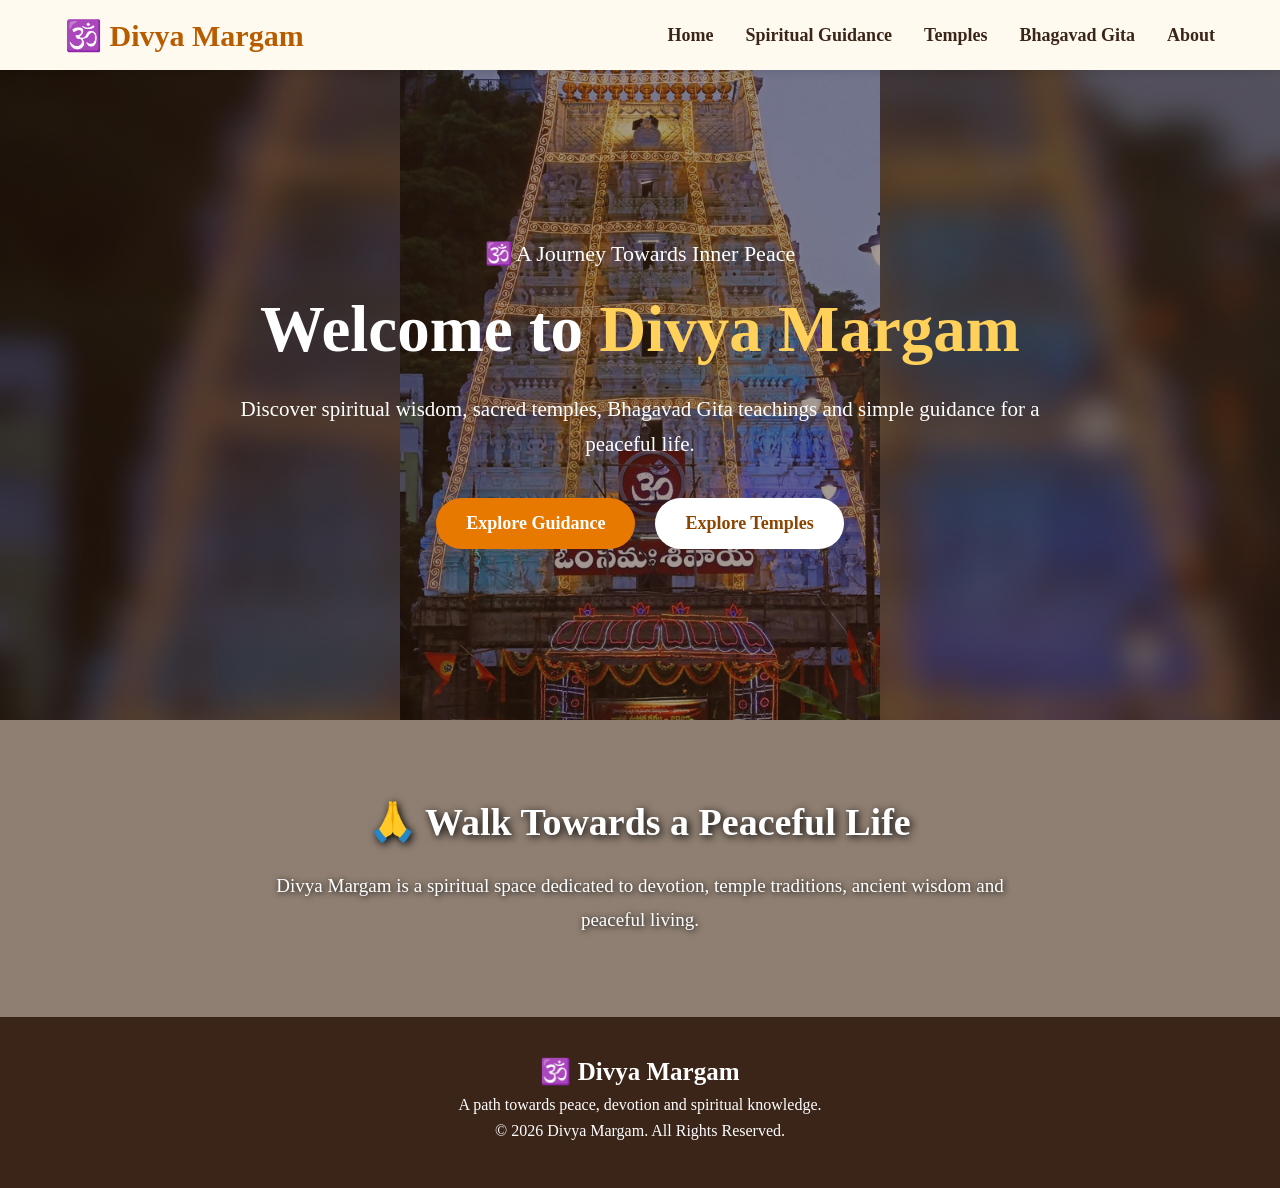
==== index.html @ 83aee97a "Add files via upload" ====
<!DOCTYPE html>
<html lang="en">
<head>
    <meta charset="UTF-8">
    <meta name="viewport" content="width=device-width, initial-scale=1.0">

    <title>Divya Margam</title>

    <link rel="stylesheet" href="style.css">
</head>

<body>

    <!-- Navigation Bar -->
    <header>
        <nav>
            <div class="logo">
                🕉️ Divya Margam
            </div>

            <div class="nav-links">
                <a href="index.html">Home</a>
                <a href="#">Spiritual Guidance</a>
                <a href="#">Temples</a>
                <a href="#">Bhagavad Gita</a>
                <a href="#">About</a>
            </div>
        </nav>
    </header>


    <!-- Home Hero Section -->
    <section class="hero">

        <div class="hero-overlay">

            <p class="subtitle">
                🕉️ A Journey Towards Inner Peace
            </p>

            <h1>
                Welcome to
                <span>Divya Margam</span>
            </h1>

            <p class="description">
                Discover spiritual wisdom, sacred temples,
                Bhagavad Gita teachings and simple guidance
                for a peaceful life.
            </p>

            <div class="buttons">
    <a href="guidance.html" class="btn">Explore Guidance</a>
    <a href="srikalahasthi.html" class="btn secondary">Explore Temples</a>
</div>

        </div>

    </section>


    <!-- Welcome Section -->
    <section class="welcome">

        <h2>🙏 Walk Towards a Peaceful Life</h2>

        <p>
            Divya Margam is a spiritual space dedicated to
            devotion, temple traditions, ancient wisdom and
            peaceful living.
        </p>

    </section>


    <!-- Footer -->
    <footer>

        <h3>🕉️ Divya Margam</h3>

        <p>
            A path towards peace, devotion and spiritual knowledge.
        </p>

        <p>
            © 2026 Divya Margam. All Rights Reserved.
        </p>

    </footer>


</body>
</html>
---- style.css ----
/* Basic Reset */
* {
    margin: 0;
    padding: 0;
    box-sizing: border-box;
}

body {
    font-family: Georgia, "Times New Roman", serif;
    color: #3b2418;
    background: #fffaf0;
}


/* Navigation Bar */
header {
    position: relative;
    z-index: 10;
    background: #fffaf0;
    box-shadow: 0 2px 10px rgba(0, 0, 0, 0.12);
}

nav {
    max-width: 1200px;
    margin: auto;
    height: 70px;
    display: flex;
    align-items: center;
    justify-content: space-between;
    padding: 0 25px;
}

.logo {
    font-size: 30px;
    font-weight: bold;
    color: #b85c00;
}

.nav-links {
    display: flex;
    gap: 32px;
}

.nav-links a {
    text-decoration: none;
    color: #3b2418;
    font-size: 18px;
    font-weight: bold;
}

.nav-links a:hover {
    color: #d97700;
}


/* Home Hero */
.hero {
    min-height: 650px;

    background-image:
        linear-gradient(
            rgba(55, 30, 15, 0.45),
            rgba(55, 30, 15, 0.45)
        ),
        url("srikalahasthi-home-hero-16x9.jpg");

    background-size: cover;
    background-position: center;
    background-repeat: no-repeat;

    display: flex;
    align-items: center;
    justify-content: center;

    text-align: center;
}


/* Hero Content */
.hero-overlay {
    max-width: 900px;
    padding: 40px 25px;
    color: white;
}

.subtitle {
    font-size: 22px;
    margin-bottom: 25px;
}

.hero h1 {
    font-size: 65px;
    line-height: 1.15;
    margin-bottom: 25px;
}

.hero h1 span {
    color: #ffd05a;
}

.description {
    font-size: 21px;
    line-height: 1.7;
    margin-bottom: 35px;
}


/* Buttons */
.buttons {
    display: flex;
    justify-content: center;
    gap: 20px;
}

.btn {
    display: inline-block;
    padding: 15px 30px;
    border-radius: 30px;
    background: #e87900;
    color: white;
    text-decoration: none;
    font-size: 18px;
    font-weight: bold;
}

.btn:hover {
    background: #c85f00;
}

.btn.secondary {
    background: white;
    color: #8b4500;
}

.btn.secondary:hover {
    background: #fff0d0;
}


/* Welcome Section */
.welcome {
    text-align: center;
    padding: 80px 20px;
  background:
    linear-gradient(
        rgba(50, 25, 10, 0.55),
        rgba(50, 25, 10, 0.55)
    ),
    url("images/srikalahasthi-home-hero-16x9.jpg");

background-size: cover;
background-position: center;
}

.welcome h2 {
    font-size: 38px;
    margin-bottom: 25px;
    color: white;
text-shadow: 2px 2px 8px black;
}

.welcome p {
    max-width: 750px;
    margin: auto;
    font-size: 19px;
    line-height: 1.8;
    color: white;
    text-shadow: 1px 1px 6px black;
}


/* Footer */
footer {
    text-align: center;
    padding: 40px 20px;
    background: #3b2418;
    color: white;
}

footer h3 {
    font-size: 25px;
    margin-bottom: 10px;
}

footer p {
    margin: 8px 0;
}


/* Mobile */
@media (max-width: 768px) {

    nav {
        height: auto;
        padding: 20px;
        flex-direction: column;
        gap: 15px;
    }

    .nav-links {
        gap: 15px;
        flex-wrap: wrap;
        justify-content: center;
    }

    .nav-links a {
        font-size: 15px;
    }

    .hero {
        min-height: 600px;
    }

    .hero h1 {
        font-size: 42px;
    }

    .description {
        font-size: 17px;
    }

    .buttons {
        flex-direction: column;
        align-items: center;
    }
}
/* Srikalahasthi Temple Hero */

.temple-hero {
    min-height: 600px;

    display: flex;
    align-items: center;
    justify-content: center;

    text-align: center;

    background:
        linear-gradient(
            rgba(30, 15, 5, 0.45),
            rgba(30, 15, 5, 0.45)
        ),
        url("images/srikalahasthi-home-hero-16x9.jpg");

    background-size: cover;
    background-position: center;
    background-repeat: no-repeat;

    color: white;
}

.temple-hero-content {
    max-width: 900px;
    padding: 40px 20px;
}

.temple-hero-content p:first-child {
    color: #ffd166;
    font-size: 20px;
    font-weight: bold;
}

.temple-hero-content h1 {
    font-size: 52px;
    margin: 20px 0;

    color: white;

    text-shadow:
        2px 2px 8px black;
}

.temple-hero-content p:last-child {
    font-size: 20px;
    color: white;

    text-shadow:
        1px 1px 6px black;
}
/* Temple Information */

.temple-facts {
    max-width: 1100px;
    margin: 40px auto 0;

    display: grid;
    grid-template-columns: repeat(3, 1fr);
    gap: 25px;
}

.fact-card {
    background: white;
    padding: 30px 20px;

    text-align: center;

    border-radius: 18px;

    box-shadow:
        0 8px 25px rgba(61, 36, 24, 0.12);

    border-top: 4px solid #c96b00;

    transition: 0.3s;
}

.fact-card:hover {
    transform: translateY(-7px);
}

.fact-card h3 {
    font-size: 24px;
    color: #a94f00;
    margin-bottom: 12px;
}

.fact-card p {
    font-size: 18px;
    line-height: 1.6;
    color: #4a3022;
}
/* Temple Information */

.temple-facts {
    display: grid;
    grid-template-columns: repeat(3, 1fr);
    gap: 30px;
    margin: 35px 0 50px;
}

.fact-card {
    background: white;
    padding: 35px 25px;
    text-align: center;
    border-radius: 22px;
    border-top: 5px solid #c87500;
    box-shadow: 0 10px 25px rgba(0, 0, 0, 0.10);
    transition: transform 0.3s ease, box-shadow 0.3s ease;
}

.fact-card:hover {
    transform: translateY(-8px);
    box-shadow: 0 15px 30px rgba(0, 0, 0, 0.16);
}

.fact-card h3 {
    font-size: 26px;
    color: #b85c00;
    margin-bottom: 18px;
}

.fact-card p {
    font-size: 18px;
    line-height: 1.6;
    color: #3b2418;
}
/* Temple History */

.temple-story {
    padding: 80px 20px;
    background: #fff8ed;
}

.temple-story .container {
    max-width: 1100px;
    margin: auto;
}

.temple-story .section-label {
    text-align: center;
    font-size: 18px;
    color: #c87500;
    font-weight: bold;
    margin-bottom: 12px;
}

.temple-story h2 {
    text-align: center;
    font-size: 38px;
    color: #5a301d;
    margin-bottom: 35px;
}

.story-content {
    background: white;
    padding: 40px 50px;
    border-radius: 20px;
    box-shadow: 0 10px 30px rgba(0, 0, 0, 0.10);
    border-left: 6px solid #c87500;
}

.story-content p {
    font-size: 19px;
    line-height: 1.9;
    color: #3b2418;
    margin-bottom: 22px;
}

.story-content p:last-child {
    margin-bottom: 0;
}
/* Dhyana & Chanting Section */

.chanting-section {
    padding: 70px 20px;
    background: #fff8ed;
    text-align: center;
}

.chanting-section h2 {
    color: #8b4500;
    font-size: 32px;
    margin-bottom: 30px;
}

.sloka-card {
    max-width: 850px;
    margin: auto;
    padding: 40px 30px;
    background: white;
    border-radius: 20px;
    box-shadow: 0 8px 25px rgba(0,0,0,0.12);
    border-top: 5px solid #d97700;
}

.sloka-card h3 {
    font-size: 25px;
    color: #b85c00;
    margin-bottom: 25px;
}

.sloka {
    font-size: 24px;
    line-height: 1.8;
    font-weight: bold;
    color: #4b2415;
}

.sloka-telugu {
    font-size: 26px;
    line-height: 1.9;
    font-weight: bold;
    color: #8b4500;
    margin-top: 25px;
}

.chant-note {
    margin-top: 25px;
    font-size: 17px;
    color: #555;
    font-style: italic;
}
/* Associated Temples */

.associated-temples {
    padding: 70px 20px;
    background: #fff8ed;
}

.associated-temples h2 {
    text-align: center;
    color: #8b4500;
    font-size: 32px;
    margin-bottom: 40px;
}

.temple-cards {
    display: flex;
    justify-content: center;
}

.associated-card {
    max-width: 850px;
    width: 100%;
    background: white;
    border-radius: 20px;
    overflow: hidden;
    box-shadow: 0 8px 25px rgba(0,0,0,0.12);
    border-top: 5px solid #d97700;
}

.temple-card-image {
    height: 280px;
    background: #ead8c0;
    display: flex;
    align-items: center;
    justify-content: center;
    color: #8b4500;
    font-size: 22px;
    font-weight: bold;
}

.temple-card-content {
    padding: 30px;
}

.temple-card-content h3 {
    color: #8b4500;
    font-size: 25px;
    margin-bottom: 15px;
}

.temple-card-content h4 {
    color: #b85c00;
    margin-top: 25px;
    font-size: 20px;
}

.temple-card-content p {
    font-size: 17px;
    line-height: 1.7;
}

.temple-card-content .location {
    font-weight: bold;
    color: #6b3a20;
}

.temple-card-content ul {
    line-height: 2;
    font-size: 17px;
}
/* Associated Temple Photo */

.temple-card-image {
    width: 100%;
    overflow: hidden;
    border-radius: 15px 15px 0 0;
}

.temple-card-image img {
    width: 100%;
    height: 250px;
    object-fit: cover;
    display: block;
}
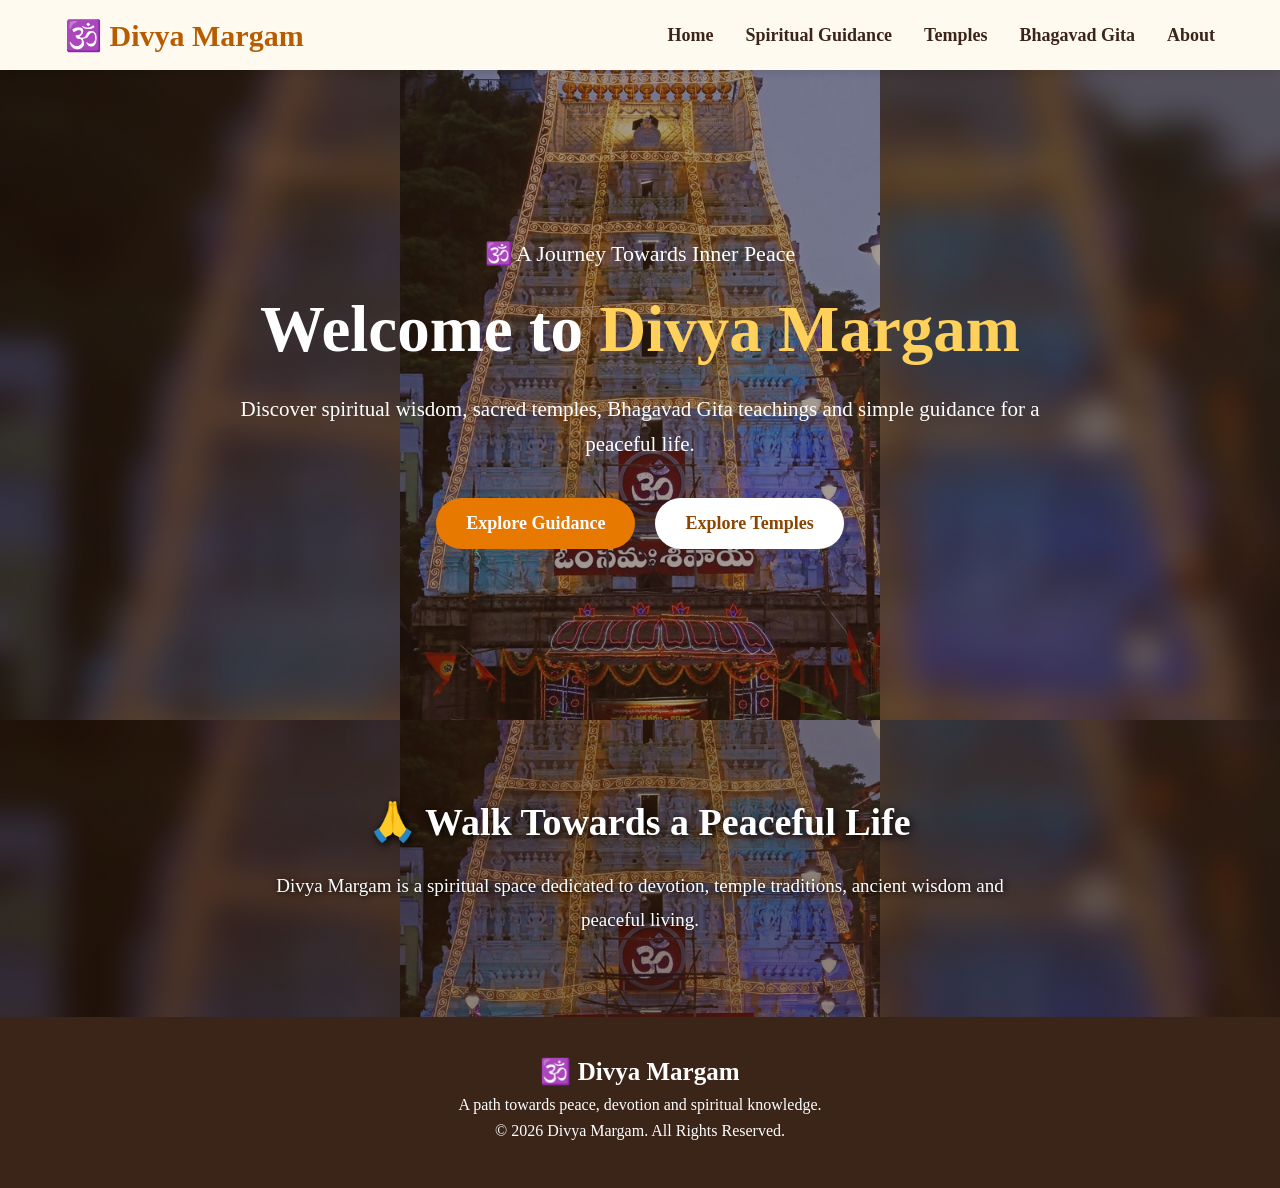
==== commit 8b8cd277: "Update index.html" ====
--- a/index.html
+++ b/index.html
@@ -51,7 +51,7 @@
 
             <div class="buttons">
     <a href="guidance.html" class="btn">Explore Guidance</a>
-    <a href="srikalahasthi.html" class="btn secondary">Explore Temples</a>
+    <a href="temples.html" class="btn secondary">Explore Temples</a>
 </div>
 
         </div>
@@ -90,4 +90,4 @@
 
 
 </body>
-</html>+</html>
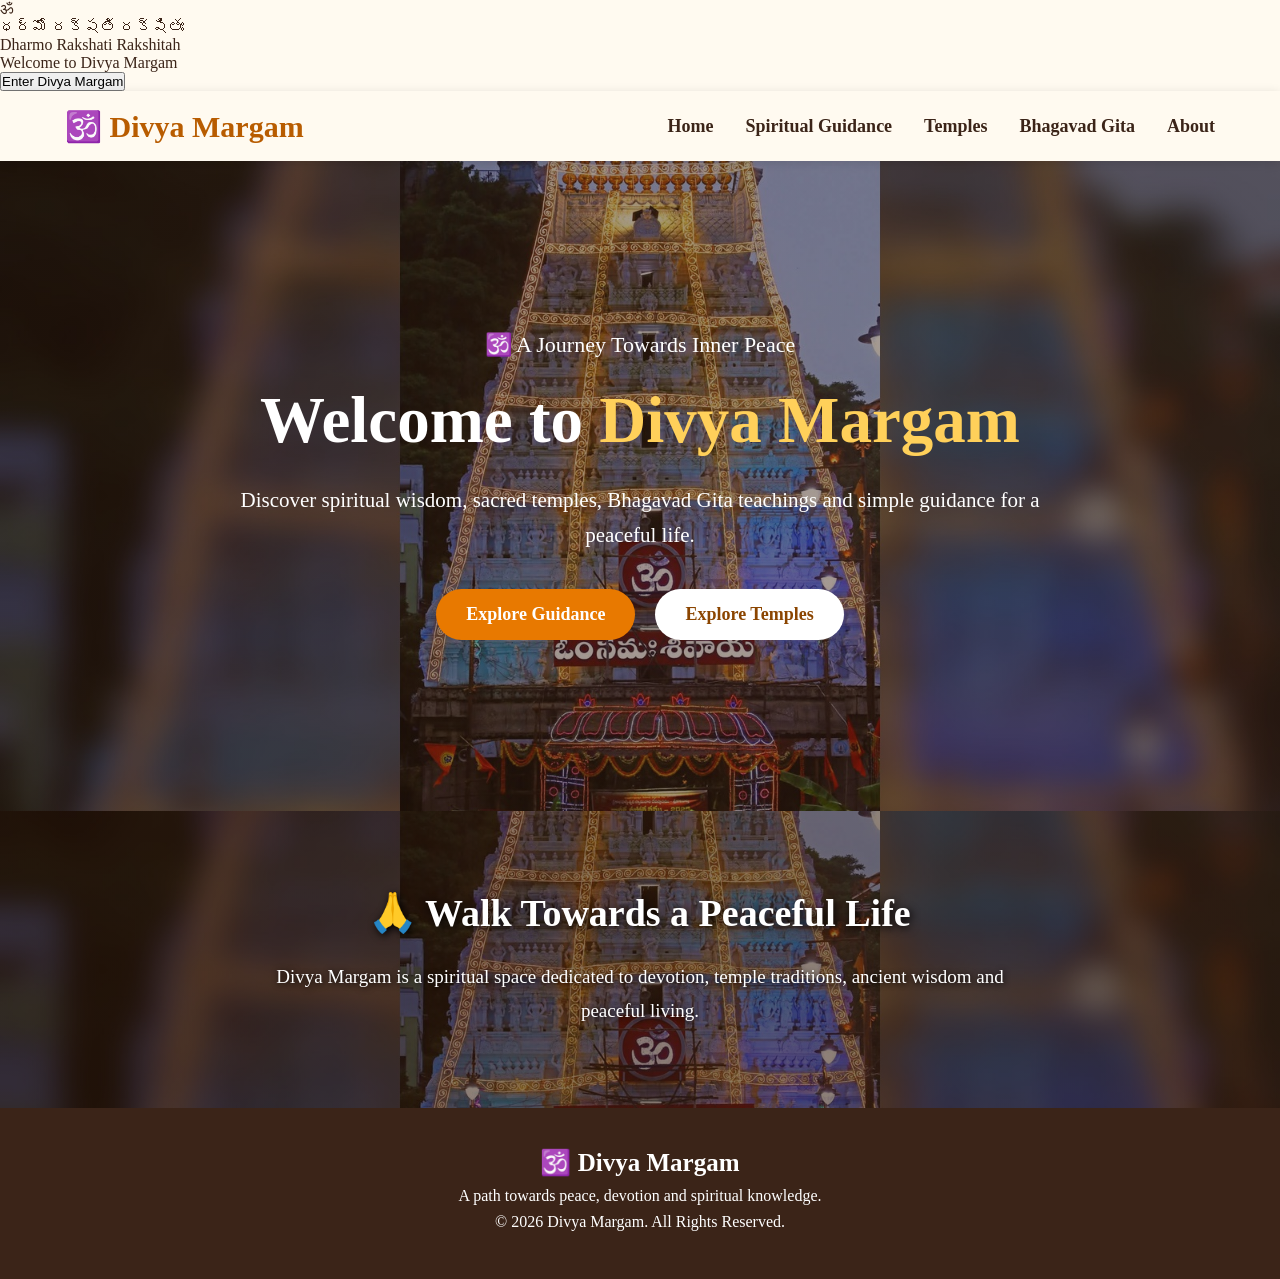
==== commit ae728c3b: "Update index.html" ====
--- a/index.html
+++ b/index.html
@@ -8,9 +8,40 @@
 
     <link rel="stylesheet" href="style.css">
 </head>
+<script>
+function enterDivyaMargam() {
+    document.getElementById("welcome-screen").style.display = "none";
+}
+</script>
+
 
 <body>
+<!-- Dharma Welcome Screen -->
+<div id="welcome-screen">
 
+    <div class="dharma-banner">
+
+        <div class="om-symbol">ॐ</div>
+
+        <div class="dharma-text">
+            <div class="telugu-quote">
+                ధర్మో రక్షతి రక్షితః
+            </div>
+
+            <div class="english-quote">
+                Dharmo Rakshati Rakshitah
+            </div>
+
+            <p>Welcome to Divya Margam</p>
+        </div>
+
+        <button onclick="enterDivyaMargam()">
+            Enter Divya Margam
+        </button>
+
+    </div>
+
+</div>
     <!-- Navigation Bar -->
     <header>
         <nav>
@@ -20,7 +51,7 @@
 
             <div class="nav-links">
                 <a href="index.html">Home</a>
-                <a href="#">Spiritual Guidance</a>
+               <a href="guidance.html">Spiritual Guidance</a>
                 <a href="#">Temples</a>
                 <a href="#">Bhagavad Gita</a>
                 <a href="#">About</a>
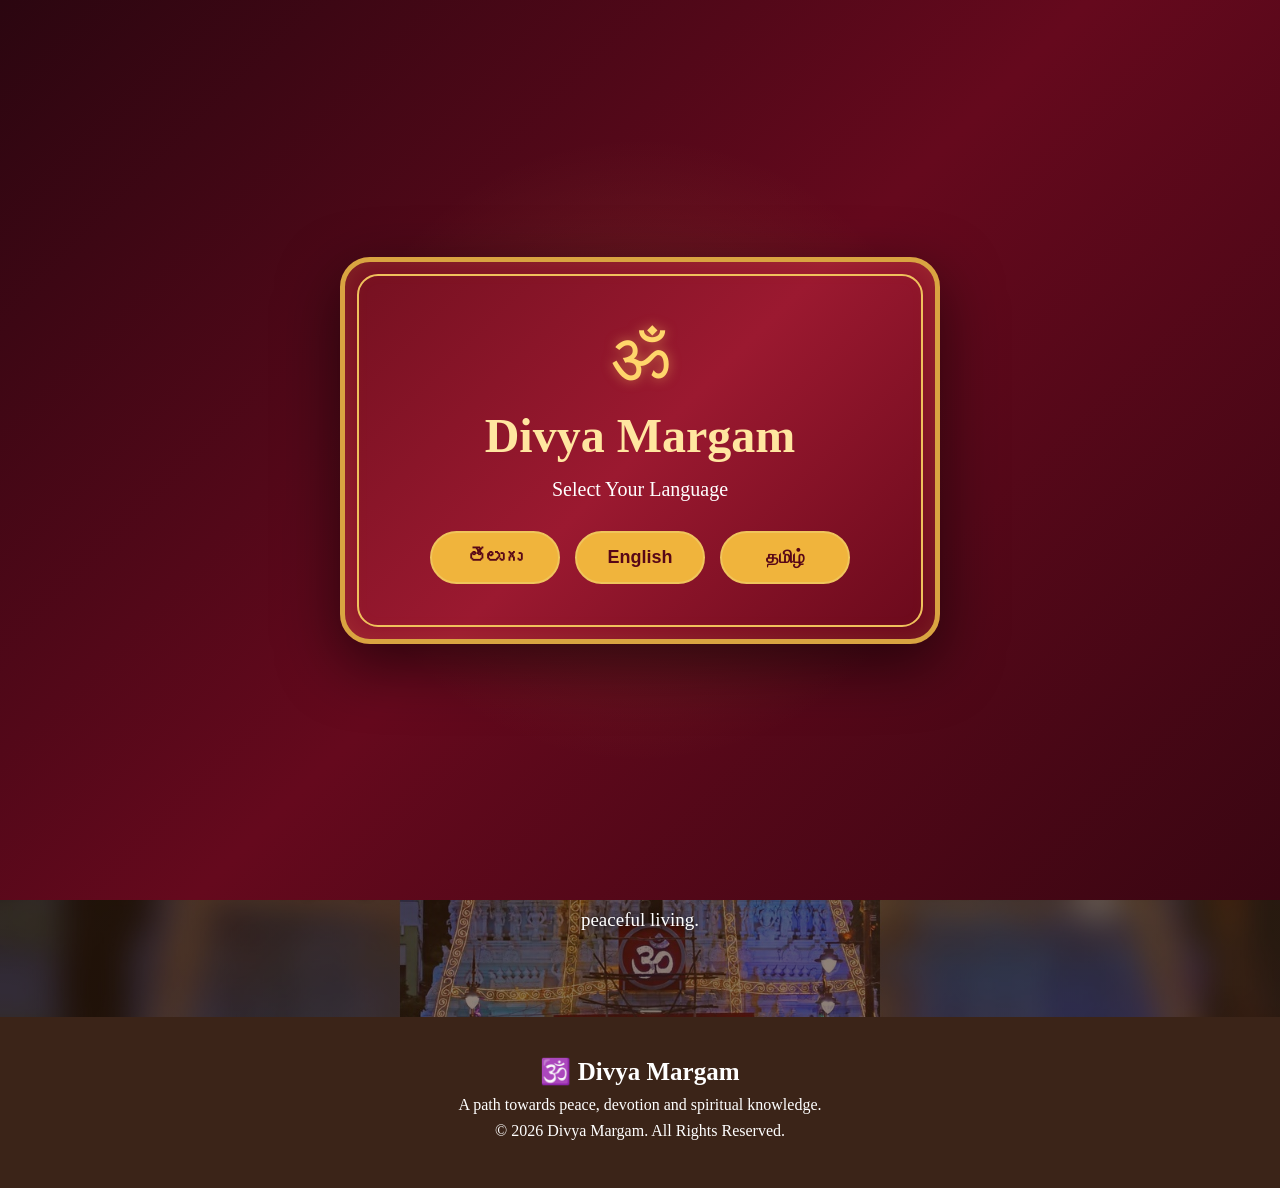
==== commit 1b8341a7: "Initial commit - Divya Margam website" ====
--- a/index.html
+++ b/index.html
@@ -1,124 +1,481 @@
-<!DOCTYPE html>
-<html lang="en">
-<head>
-    <meta charset="UTF-8">
-    <meta name="viewport" content="width=device-width, initial-scale=1.0">
-
-    <title>Divya Margam</title>
-
-    <link rel="stylesheet" href="style.css">
-</head>
-<script>
-function enterDivyaMargam() {
-    document.getElementById("welcome-screen").style.display = "none";
-}
-</script>
-
-
-<body>
-<!-- Dharma Welcome Screen -->
-<div id="welcome-screen">
-
-    <div class="dharma-banner">
-
-        <div class="om-symbol">ॐ</div>
-
-        <div class="dharma-text">
-            <div class="telugu-quote">
-                ధర్మో రక్షతి రక్షితః
-            </div>
-
-            <div class="english-quote">
-                Dharmo Rakshati Rakshitah
-            </div>
-
-            <p>Welcome to Divya Margam</p>
-        </div>
-
-        <button onclick="enterDivyaMargam()">
-            Enter Divya Margam
-        </button>
-
-    </div>
-
-</div>
-    <!-- Navigation Bar -->
-    <header>
-        <nav>
-            <div class="logo">
-                🕉️ Divya Margam
-            </div>
-
-            <div class="nav-links">
-                <a href="index.html">Home</a>
-               <a href="guidance.html">Spiritual Guidance</a>
-                <a href="#">Temples</a>
-                <a href="#">Bhagavad Gita</a>
-                <a href="#">About</a>
-            </div>
-        </nav>
-    </header>
-
-
-    <!-- Home Hero Section -->
-    <section class="hero">
-
-        <div class="hero-overlay">
-
-            <p class="subtitle">
-                🕉️ A Journey Towards Inner Peace
-            </p>
-
-            <h1>
-                Welcome to
-                <span>Divya Margam</span>
-            </h1>
-
-            <p class="description">
-                Discover spiritual wisdom, sacred temples,
-                Bhagavad Gita teachings and simple guidance
-                for a peaceful life.
-            </p>
-
-            <div class="buttons">
-    <a href="guidance.html" class="btn">Explore Guidance</a>
-    <a href="temples.html" class="btn secondary">Explore Temples</a>
-</div>
-
-        </div>
-
-    </section>
-
-
-    <!-- Welcome Section -->
-    <section class="welcome">
-
-        <h2>🙏 Walk Towards a Peaceful Life</h2>
-
-        <p>
-            Divya Margam is a spiritual space dedicated to
-            devotion, temple traditions, ancient wisdom and
-            peaceful living.
-        </p>
-
-    </section>
-
-
-    <!-- Footer -->
-    <footer>
-
-        <h3>🕉️ Divya Margam</h3>
-
-        <p>
-            A path towards peace, devotion and spiritual knowledge.
-        </p>
-
-        <p>
-            © 2026 Divya Margam. All Rights Reserved.
-        </p>
-
-    </footer>
-
-
-</body>
-</html>
+<!DOCTYPE html>
+<html lang="en">
+
+<head>
+    <meta charset="UTF-8">
+    <meta name="viewport" content="width=device-width, initial-scale=1.0">
+
+    <title>Divya Margam</title>
+
+    <link rel="stylesheet" href="style.css">
+
+    <script>
+        let selectedLanguage = "en";
+
+        const translations = {
+
+            en: {
+                selectLanguage: "Select Your Language",
+
+                welcome: "Welcome to Divya Margam",
+                enter: "Enter Divya Margam",
+
+                home: "Home",
+                guidance: "Spiritual Guidance",
+                temples: "Temples",
+                gita: "Bhagavad Gita",
+                about: "About",
+
+                journey: "🕉️ A Journey Towards Inner Peace",
+
+                welcomeTitle: "Welcome to",
+                siteName: "Divya Margam",
+
+                description:
+                    "Discover spiritual wisdom, sacred temples, Bhagavad Gita teachings and simple guidance for a peaceful life.",
+
+                exploreGuidance: "Explore Guidance",
+                exploreTemples: "Explore Temples",
+
+                peacefulLife: "🙏 Walk Towards a Peaceful Life",
+
+                welcomeText:
+                    "Divya Margam is a spiritual space dedicated to devotion, temple traditions, ancient wisdom and peaceful living.",
+
+                footerText:
+                    "A path towards peace, devotion and spiritual knowledge.",
+
+                rights:
+                    "© 2026 Divya Margam. All Rights Reserved."
+            },
+
+            te: {
+                selectLanguage: "మీ భాషను ఎంచుకోండి",
+
+                welcome: "దివ్య మార్గానికి స్వాగతం",
+                enter: "దివ్య మార్గంలోకి ప్రవేశించండి",
+
+                home: "హోమ్",
+                guidance: "ఆధ్యాత్మిక మార్గదర్శకత్వం",
+                temples: "దేవాలయాలు",
+                gita: "భగవద్గీత",
+                about: "మా గురించి",
+
+                journey: "🕉️ అంతరంగ శాంతి వైపు ఒక ప్రయాణం",
+
+                welcomeTitle: "స్వాగతం",
+                siteName: "దివ్య మార్గం",
+
+                description:
+                    "ఆధ్యాత్మిక జ్ఞానం, పవిత్ర దేవాలయాలు, భగవద్గీత బోధనలు మరియు ప్రశాంతమైన జీవితం కోసం సరళమైన మార్గదర్శకత్వాన్ని తెలుసుకోండి.",
+
+                exploreGuidance: "మార్గదర్శకత్వాన్ని చూడండి",
+                exploreTemples: "దేవాలయాలను చూడండి",
+
+                peacefulLife: "🙏 ప్రశాంతమైన జీవితం వైపు అడుగులు వేయండి",
+
+                welcomeText:
+                    "దివ్య మార్గం భక్తి, దేవాలయ సంప్రదాయాలు, ప్రాచీన జ్ఞానం మరియు ప్రశాంతమైన జీవన విధానానికి అంకితమైన ఆధ్యాత్మిక వేదిక.",
+
+                footerText:
+                    "శాంతి, భక్తి మరియు ఆధ్యాత్మిక జ్ఞానం వైపు ఒక మార్గం.",
+
+                rights:
+                    "© 2026 దివ్య మార్గం. సర్వహక్కులు రిజర్వ్ చేయబడ్డాయి."
+            },
+
+            ta: {
+                selectLanguage: "உங்கள் மொழியைத் தேர்ந்தெடுக்கவும்",
+
+                welcome: "திவ்ய மார்கத்திற்கு வரவேற்கிறோம்",
+                enter: "திவ்ய மார்கத்தில் நுழையுங்கள்",
+
+                home: "முகப்பு",
+                guidance: "ஆன்மீக வழிகாட்டுதல்",
+                temples: "கோயில்கள்",
+                gita: "பகவத் கீதை",
+                about: "எங்களைப் பற்றி",
+
+                journey: "🕉️ உள்ளார்ந்த அமைதியை நோக்கிய ஒரு பயணம்",
+
+                welcomeTitle: "வரவேற்கிறோம்",
+                siteName: "திவ்ய மார்கம்",
+
+                description:
+                    "ஆன்மீக ஞானம், புனித கோயில்கள், பகவத் கீதை போதனைகள் மற்றும் அமைதியான வாழ்க்கைக்கான எளிய வழிகாட்டுதல்களை அறிந்துகொள்ளுங்கள்.",
+
+                exploreGuidance: "வழிகாட்டுதலைப் பார்க்கவும்",
+                exploreTemples: "கோயில்களைப் பார்க்கவும்",
+
+                peacefulLife: "🙏 அமைதியான வாழ்க்கையை நோக்கி நடப்போம்",
+
+                welcomeText:
+                    "திவ்ய மார்கம் பக்தி, கோயில் மரபுகள், பண்டைய ஞானம் மற்றும் அமைதியான வாழ்க்கைக்கு அர்ப்பணிக்கப்பட்ட ஆன்மீக தளம்.",
+
+                footerText:
+                    "அமைதி, பக்தி மற்றும் ஆன்மீக ஞானத்தை நோக்கிய ஒரு பாதை.",
+
+                rights:
+                    "© 2026 திவ்ய மார்கம். அனைத்து உரிமைகளும் பாதுகாக்கப்பட்டவை."
+            }
+        };
+
+
+        function selectLanguage(language) {
+
+            selectedLanguage = language;
+
+            localStorage.setItem("divyaMargamLanguage", language);
+
+            applyLanguage();
+
+            document.getElementById("language-screen").style.display = "none";
+
+            document.getElementById("welcome-screen").style.display = "flex";
+        }
+
+
+        function applyLanguage() {
+
+            const t = translations[selectedLanguage];
+
+            document.documentElement.lang = selectedLanguage;
+
+            document.getElementById("language-title").textContent =
+                t.siteName;
+
+            document.getElementById("language-subtitle").textContent =
+                t.selectLanguage;
+
+            document.getElementById("welcome-message").textContent =
+                t.welcome;
+
+            document.getElementById("enter-button").textContent =
+                t.enter;
+
+            document.getElementById("nav-home").textContent =
+                t.home;
+
+            document.getElementById("nav-guidance").textContent =
+                t.guidance;
+
+            document.getElementById("nav-temples").textContent =
+                t.temples;
+
+            document.getElementById("nav-gita").textContent =
+                t.gita;
+
+            document.getElementById("nav-about").textContent =
+                t.about;
+
+            document.getElementById("hero-subtitle").textContent =
+                t.journey;
+
+            document.getElementById("hero-welcome").textContent =
+                t.welcomeTitle;
+
+            document.getElementById("hero-site-name").textContent =
+                t.siteName;
+
+            document.getElementById("hero-description").textContent =
+                t.description;
+
+            document.getElementById("guidance-button").textContent =
+                t.exploreGuidance;
+
+            document.getElementById("temples-button").textContent =
+                t.exploreTemples;
+
+            document.getElementById("peaceful-title").textContent =
+                t.peacefulLife;
+
+            document.getElementById("peaceful-text").textContent =
+                t.welcomeText;
+
+            document.getElementById("footer-title").textContent =
+                "🕉️ " + t.siteName;
+
+            document.getElementById("footer-text").textContent =
+                t.footerText;
+
+            document.getElementById("footer-rights").textContent =
+                t.rights;
+        }
+
+
+        function enterDivyaMargam() {
+
+            document.getElementById("welcome-screen").style.display =
+                "none";
+        }
+    </script>
+
+</head>
+
+
+<body>
+
+    <!-- ================================
+         LANGUAGE SELECTION SCREEN
+    ================================= -->
+
+    <div id="language-screen">
+
+        <div class="language-box">
+
+            <div class="language-om">ॐ</div>
+
+            <h1 id="language-title">
+                Divya Margam
+            </h1>
+
+            <p id="language-subtitle" class="language-subtitle">
+                Select Your Language
+            </p>
+
+            <div class="language-options">
+
+                <button
+                    class="language-btn"
+                    onclick="selectLanguage('te')">
+                    తెలుగు
+                </button>
+
+                <button
+                    class="language-btn"
+                    onclick="selectLanguage('en')">
+                    English
+                </button>
+
+                <button
+                    class="language-btn"
+                    onclick="selectLanguage('ta')">
+                    தமிழ்
+                </button>
+
+            </div>
+
+        </div>
+
+    </div>
+
+
+    <!-- ================================
+         DHARMA WELCOME SCREEN
+    ================================= -->
+
+    <div id="welcome-screen">
+
+        <div class="dharma-banner">
+
+            <div class="diya-left">🪔</div>
+            <div class="diya-right">🪔</div>
+
+            <div class="flame-left">🔥</div>
+            <div class="flame-right">🔥</div>
+
+            <div class="om-symbol">ॐ</div>
+
+            <div class="dharma-text">
+
+                <div class="telugu-quote">
+                    ధర్మో రక్షతి రక్షితః
+                </div>
+
+                <div class="english-quote">
+                    Dharmo Rakshati Rakshitah
+                </div>
+
+                <p id="welcome-message">
+                    Welcome to Divya Margam
+                </p>
+
+            </div>
+
+            <button
+                id="enter-button"
+                onclick="enterDivyaMargam()">
+
+                Enter Divya Margam
+
+            </button>
+
+        </div>
+
+    </div>
+
+
+    <!-- ================================
+         NAVIGATION BAR
+    ================================= -->
+
+    <header>
+
+        <nav>
+
+            <div class="logo">
+                🕉️ Divya Margam
+            </div>
+
+            <div class="nav-links">
+
+                <a
+                    id="nav-home"
+                    href="index.html">
+                    Home
+                </a>
+
+                <a
+                    id="nav-guidance"
+                    href="guidance.html">
+                    Spiritual Guidance
+                </a>
+
+                <a
+                    id="nav-temples"
+                    href="temples.html">
+                    Temples
+                </a>
+
+                <a
+                    id="nav-gita"
+                    href="#">
+                    Bhagavad Gita
+                </a>
+
+                <a
+                    id="nav-about"
+                    href="#">
+                    About
+                </a>
+
+            </div>
+
+        </nav>
+
+    </header>
+
+
+    <!-- ================================
+         HOME HERO SECTION
+    ================================= -->
+
+    <section class="hero">
+
+        <div class="hero-overlay">
+
+            <p
+                id="hero-subtitle"
+                class="subtitle">
+
+                🕉️ A Journey Towards Inner Peace
+
+            </p>
+
+
+            <h1>
+
+                <span id="hero-welcome">
+                    Welcome to
+                </span>
+
+                <br>
+
+                <span id="hero-site-name">
+                    Divya Margam
+                </span>
+
+            </h1>
+
+
+            <p
+                id="hero-description"
+                class="description">
+
+                Discover spiritual wisdom, sacred temples,
+                Bhagavad Gita teachings and simple guidance
+                for a peaceful life.
+
+            </p>
+
+
+            <div class="buttons">
+
+                <a
+                    id="guidance-button"
+                    href="guidance.html"
+                    class="btn">
+
+                    Explore Guidance
+
+                </a>
+
+
+                <a
+                    id="temples-button"
+                    href="temples.html"
+                    class="btn secondary">
+
+                    Explore Temples
+
+                </a>
+
+            </div>
+
+        </div>
+
+    </section>
+
+
+    <!-- ================================
+         WELCOME SECTION
+    ================================= -->
+
+    <section class="welcome">
+
+        <h2 id="peaceful-title">
+            🙏 Walk Towards a Peaceful Life
+        </h2>
+
+
+        <p id="peaceful-text">
+
+            Divya Margam is a spiritual space dedicated to
+            devotion, temple traditions, ancient wisdom and
+            peaceful living.
+
+        </p>
+
+    </section>
+
+
+    <!-- ================================
+         FOOTER
+    ================================= -->
+
+    <footer>
+
+        <h3 id="footer-title">
+            🕉️ Divya Margam
+        </h3>
+
+
+        <p id="footer-text">
+
+            A path towards peace, devotion and spiritual knowledge.
+
+        </p>
+
+
+        <p id="footer-rights">
+
+            © 2026 Divya Margam. All Rights Reserved.
+
+        </p>
+
+    </footer>
+
+
+</body>
+
+</html>
--- a/style.css
+++ b/style.css
@@ -1,536 +1,1480 @@
-/* Basic Reset */
-* {
-    margin: 0;
-    padding: 0;
-    box-sizing: border-box;
-}
-
-body {
-    font-family: Georgia, "Times New Roman", serif;
-    color: #3b2418;
-    background: #fffaf0;
-}
-
-
-/* Navigation Bar */
-header {
-    position: relative;
-    z-index: 10;
-    background: #fffaf0;
-    box-shadow: 0 2px 10px rgba(0, 0, 0, 0.12);
-}
-
-nav {
-    max-width: 1200px;
-    margin: auto;
-    height: 70px;
-    display: flex;
-    align-items: center;
-    justify-content: space-between;
-    padding: 0 25px;
-}
-
-.logo {
-    font-size: 30px;
-    font-weight: bold;
-    color: #b85c00;
-}
-
-.nav-links {
-    display: flex;
-    gap: 32px;
-}
-
-.nav-links a {
-    text-decoration: none;
-    color: #3b2418;
-    font-size: 18px;
-    font-weight: bold;
-}
-
-.nav-links a:hover {
-    color: #d97700;
-}
-
-
-/* Home Hero */
-.hero {
-    min-height: 650px;
-
-    background-image:
-        linear-gradient(
-            rgba(55, 30, 15, 0.45),
-            rgba(55, 30, 15, 0.45)
-        ),
-        url("srikalahasthi-home-hero-16x9.jpg");
-
-    background-size: cover;
-    background-position: center;
-    background-repeat: no-repeat;
-
-    display: flex;
-    align-items: center;
-    justify-content: center;
-
-    text-align: center;
-}
-
-
-/* Hero Content */
-.hero-overlay {
-    max-width: 900px;
-    padding: 40px 25px;
-    color: white;
-}
-
-.subtitle {
-    font-size: 22px;
-    margin-bottom: 25px;
-}
-
-.hero h1 {
-    font-size: 65px;
-    line-height: 1.15;
-    margin-bottom: 25px;
-}
-
-.hero h1 span {
-    color: #ffd05a;
-}
-
-.description {
-    font-size: 21px;
-    line-height: 1.7;
-    margin-bottom: 35px;
-}
-
-
-/* Buttons */
-.buttons {
-    display: flex;
-    justify-content: center;
-    gap: 20px;
-}
-
-.btn {
-    display: inline-block;
-    padding: 15px 30px;
-    border-radius: 30px;
-    background: #e87900;
-    color: white;
-    text-decoration: none;
-    font-size: 18px;
-    font-weight: bold;
-}
-
-.btn:hover {
-    background: #c85f00;
-}
-
-.btn.secondary {
-    background: white;
-    color: #8b4500;
-}
-
-.btn.secondary:hover {
-    background: #fff0d0;
-}
-
-
-/* Welcome Section */
-.welcome {
-    text-align: center;
-    padding: 80px 20px;
-  background:
-    linear-gradient(
-        rgba(50, 25, 10, 0.55),
-        rgba(50, 25, 10, 0.55)
-    ),
-    url("images/srikalahasthi-home-hero-16x9.jpg");
-
-background-size: cover;
-background-position: center;
-}
-
-.welcome h2 {
-    font-size: 38px;
-    margin-bottom: 25px;
-    color: white;
-text-shadow: 2px 2px 8px black;
-}
-
-.welcome p {
-    max-width: 750px;
-    margin: auto;
-    font-size: 19px;
-    line-height: 1.8;
-    color: white;
-    text-shadow: 1px 1px 6px black;
-}
-
-
-/* Footer */
-footer {
-    text-align: center;
-    padding: 40px 20px;
-    background: #3b2418;
-    color: white;
-}
-
-footer h3 {
-    font-size: 25px;
-    margin-bottom: 10px;
-}
-
-footer p {
-    margin: 8px 0;
-}
-
-
-/* Mobile */
-@media (max-width: 768px) {
-
-    nav {
-        height: auto;
-        padding: 20px;
-        flex-direction: column;
-        gap: 15px;
-    }
-
-    .nav-links {
-        gap: 15px;
-        flex-wrap: wrap;
-        justify-content: center;
-    }
-
-    .nav-links a {
-        font-size: 15px;
-    }
-
-    .hero {
-        min-height: 600px;
-    }
-
-    .hero h1 {
-        font-size: 42px;
-    }
-
-    .description {
-        font-size: 17px;
-    }
-
-    .buttons {
-        flex-direction: column;
-        align-items: center;
-    }
-}
-/* Srikalahasthi Temple Hero */
-
-.temple-hero {
-    min-height: 600px;
-
-    display: flex;
-    align-items: center;
-    justify-content: center;
-
-    text-align: center;
-
-    background:
-        linear-gradient(
-            rgba(30, 15, 5, 0.45),
-            rgba(30, 15, 5, 0.45)
-        ),
-        url("images/srikalahasthi-home-hero-16x9.jpg");
-
-    background-size: cover;
-    background-position: center;
-    background-repeat: no-repeat;
-
-    color: white;
-}
-
-.temple-hero-content {
-    max-width: 900px;
-    padding: 40px 20px;
-}
-
-.temple-hero-content p:first-child {
-    color: #ffd166;
-    font-size: 20px;
-    font-weight: bold;
-}
-
-.temple-hero-content h1 {
-    font-size: 52px;
-    margin: 20px 0;
-
-    color: white;
-
-    text-shadow:
-        2px 2px 8px black;
-}
-
-.temple-hero-content p:last-child {
-    font-size: 20px;
-    color: white;
-
-    text-shadow:
-        1px 1px 6px black;
-}
-/* Temple Information */
-
-.temple-facts {
-    max-width: 1100px;
-    margin: 40px auto 0;
-
-    display: grid;
-    grid-template-columns: repeat(3, 1fr);
-    gap: 25px;
-}
-
-.fact-card {
-    background: white;
-    padding: 30px 20px;
-
-    text-align: center;
-
-    border-radius: 18px;
-
-    box-shadow:
-        0 8px 25px rgba(61, 36, 24, 0.12);
-
-    border-top: 4px solid #c96b00;
-
-    transition: 0.3s;
-}
-
-.fact-card:hover {
-    transform: translateY(-7px);
-}
-
-.fact-card h3 {
-    font-size: 24px;
-    color: #a94f00;
-    margin-bottom: 12px;
-}
-
-.fact-card p {
-    font-size: 18px;
-    line-height: 1.6;
-    color: #4a3022;
-}
-/* Temple Information */
-
-.temple-facts {
-    display: grid;
-    grid-template-columns: repeat(3, 1fr);
-    gap: 30px;
-    margin: 35px 0 50px;
-}
-
-.fact-card {
-    background: white;
-    padding: 35px 25px;
-    text-align: center;
-    border-radius: 22px;
-    border-top: 5px solid #c87500;
-    box-shadow: 0 10px 25px rgba(0, 0, 0, 0.10);
-    transition: transform 0.3s ease, box-shadow 0.3s ease;
-}
-
-.fact-card:hover {
-    transform: translateY(-8px);
-    box-shadow: 0 15px 30px rgba(0, 0, 0, 0.16);
-}
-
-.fact-card h3 {
-    font-size: 26px;
-    color: #b85c00;
-    margin-bottom: 18px;
-}
-
-.fact-card p {
-    font-size: 18px;
-    line-height: 1.6;
-    color: #3b2418;
-}
-/* Temple History */
-
-.temple-story {
-    padding: 80px 20px;
-    background: #fff8ed;
-}
-
-.temple-story .container {
-    max-width: 1100px;
-    margin: auto;
-}
-
-.temple-story .section-label {
-    text-align: center;
-    font-size: 18px;
-    color: #c87500;
-    font-weight: bold;
-    margin-bottom: 12px;
-}
-
-.temple-story h2 {
-    text-align: center;
-    font-size: 38px;
-    color: #5a301d;
-    margin-bottom: 35px;
-}
-
-.story-content {
-    background: white;
-    padding: 40px 50px;
-    border-radius: 20px;
-    box-shadow: 0 10px 30px rgba(0, 0, 0, 0.10);
-    border-left: 6px solid #c87500;
-}
-
-.story-content p {
-    font-size: 19px;
-    line-height: 1.9;
-    color: #3b2418;
-    margin-bottom: 22px;
-}
-
-.story-content p:last-child {
-    margin-bottom: 0;
-}
-/* Dhyana & Chanting Section */
-
-.chanting-section {
-    padding: 70px 20px;
-    background: #fff8ed;
-    text-align: center;
-}
-
-.chanting-section h2 {
-    color: #8b4500;
-    font-size: 32px;
-    margin-bottom: 30px;
-}
-
-.sloka-card {
-    max-width: 850px;
-    margin: auto;
-    padding: 40px 30px;
-    background: white;
-    border-radius: 20px;
-    box-shadow: 0 8px 25px rgba(0,0,0,0.12);
-    border-top: 5px solid #d97700;
-}
-
-.sloka-card h3 {
-    font-size: 25px;
-    color: #b85c00;
-    margin-bottom: 25px;
-}
-
-.sloka {
-    font-size: 24px;
-    line-height: 1.8;
-    font-weight: bold;
-    color: #4b2415;
-}
-
-.sloka-telugu {
-    font-size: 26px;
-    line-height: 1.9;
-    font-weight: bold;
-    color: #8b4500;
-    margin-top: 25px;
-}
-
-.chant-note {
-    margin-top: 25px;
-    font-size: 17px;
-    color: #555;
-    font-style: italic;
-}
-/* Associated Temples */
-
-.associated-temples {
-    padding: 70px 20px;
-    background: #fff8ed;
-}
-
-.associated-temples h2 {
-    text-align: center;
-    color: #8b4500;
-    font-size: 32px;
-    margin-bottom: 40px;
-}
-
-.temple-cards {
-    display: flex;
-    justify-content: center;
-}
-
-.associated-card {
-    max-width: 850px;
-    width: 100%;
-    background: white;
-    border-radius: 20px;
-    overflow: hidden;
-    box-shadow: 0 8px 25px rgba(0,0,0,0.12);
-    border-top: 5px solid #d97700;
-}
-
-.temple-card-image {
-    height: 280px;
-    background: #ead8c0;
-    display: flex;
-    align-items: center;
-    justify-content: center;
-    color: #8b4500;
-    font-size: 22px;
-    font-weight: bold;
-}
-
-.temple-card-content {
-    padding: 30px;
-}
-
-.temple-card-content h3 {
-    color: #8b4500;
-    font-size: 25px;
-    margin-bottom: 15px;
-}
-
-.temple-card-content h4 {
-    color: #b85c00;
-    margin-top: 25px;
-    font-size: 20px;
-}
-
-.temple-card-content p {
-    font-size: 17px;
-    line-height: 1.7;
-}
-
-.temple-card-content .location {
-    font-weight: bold;
-    color: #6b3a20;
-}
-
-.temple-card-content ul {
-    line-height: 2;
-    font-size: 17px;
-}
-/* Associated Temple Photo */
-
-.temple-card-image {
-    width: 100%;
-    overflow: hidden;
-    border-radius: 15px 15px 0 0;
-}
-
-.temple-card-image img {
-    width: 100%;
-    height: 250px;
-    object-fit: cover;
-    display: block;
+/* Basic Reset */
+* {
+    margin: 0;
+    padding: 0;
+    box-sizing: border-box;
+}
+
+body {
+    font-family: Georgia, "Times New Roman", serif;
+    color: #3b2418;
+    background: #fffaf0;
+}
+
+
+/* Navigation Bar */
+header {
+    position: relative;
+    z-index: 10;
+    background: #fffaf0;
+    box-shadow: 0 2px 10px rgba(0, 0, 0, 0.12);
+}
+
+nav {
+    max-width: 1200px;
+    margin: auto;
+    height: 70px;
+    display: flex;
+    align-items: center;
+    justify-content: space-between;
+    padding: 0 25px;
+}
+
+.logo {
+    font-size: 30px;
+    font-weight: bold;
+    color: #b85c00;
+}
+
+.nav-links {
+    display: flex;
+    gap: 32px;
+}
+
+.nav-links a {
+    text-decoration: none;
+    color: #3b2418;
+    font-size: 18px;
+    font-weight: bold;
+}
+
+.nav-links a:hover {
+    color: #d97700;
+}
+
+
+/* Home Hero */
+.hero {
+    min-height: 650px;
+
+    background-image:
+        linear-gradient(
+            rgba(55, 30, 15, 0.45),
+            rgba(55, 30, 15, 0.45)
+        ),
+        url("srikalahasthi-home-hero-16x9.jpg");
+
+    background-size: cover;
+    background-position: center;
+    background-repeat: no-repeat;
+
+    display: flex;
+    align-items: center;
+    justify-content: center;
+
+    text-align: center;
+}
+
+
+/* Hero Content */
+.hero-overlay {
+    max-width: 900px;
+    padding: 40px 25px;
+    color: white;
+}
+
+.subtitle {
+    font-size: 22px;
+    margin-bottom: 25px;
+}
+
+.hero h1 {
+    font-size: 65px;
+    line-height: 1.15;
+    margin-bottom: 25px;
+}
+
+.hero h1 span {
+    color: #ffd05a;
+}
+
+.description {
+    font-size: 21px;
+    line-height: 1.7;
+    margin-bottom: 35px;
+}
+
+
+/* Buttons */
+.buttons {
+    display: flex;
+    justify-content: center;
+    gap: 20px;
+}
+
+.btn {
+    display: inline-block;
+    padding: 15px 30px;
+    border-radius: 30px;
+    background: #e87900;
+    color: white;
+    text-decoration: none;
+    font-size: 18px;
+    font-weight: bold;
+}
+
+.btn:hover {
+    background: #c85f00;
+}
+
+.btn.secondary {
+    background: white;
+    color: #8b4500;
+}
+
+.btn.secondary:hover {
+    background: #fff0d0;
+}
+
+
+/* Welcome Section */
+.welcome {
+    text-align: center;
+    padding: 80px 20px;
+  background:
+    linear-gradient(
+        rgba(50, 25, 10, 0.55),
+        rgba(50, 25, 10, 0.55)
+    ),
+    url("images/srikalahasthi-home-hero-16x9.jpg");
+
+background-size: cover;
+background-position: center;
+}
+
+.welcome h2 {
+    font-size: 38px;
+    margin-bottom: 25px;
+    color: white;
+text-shadow: 2px 2px 8px black;
+}
+
+.welcome p {
+    max-width: 750px;
+    margin: auto;
+    font-size: 19px;
+    line-height: 1.8;
+    color: white;
+    text-shadow: 1px 1px 6px black;
+}
+
+
+/* Footer */
+footer {
+    text-align: center;
+    padding: 40px 20px;
+    background: #3b2418;
+    color: white;
+}
+
+footer h3 {
+    font-size: 25px;
+    margin-bottom: 10px;
+}
+
+footer p {
+    margin: 8px 0;
+}
+
+
+/* Mobile */
+@media (max-width: 768px) {
+
+    nav {
+        height: auto;
+        padding: 20px;
+        flex-direction: column;
+        gap: 15px;
+    }
+
+    .nav-links {
+        gap: 15px;
+        flex-wrap: wrap;
+        justify-content: center;
+    }
+
+    .nav-links a {
+        font-size: 15px;
+    }
+
+    .hero {
+        min-height: 600px;
+    }
+
+    .hero h1 {
+        font-size: 42px;
+    }
+
+    .description {
+        font-size: 17px;
+    }
+
+    .buttons {
+        flex-direction: column;
+        align-items: center;
+    }
+}
+/* Srikalahasthi Temple Hero */
+
+.temple-hero {
+    min-height: 600px;
+
+    display: flex;
+    align-items: center;
+    justify-content: center;
+
+    text-align: center;
+
+    background:
+        linear-gradient(
+            rgba(30, 15, 5, 0.45),
+            rgba(30, 15, 5, 0.45)
+        ),
+        url("images/srikalahasthi-home-hero-16x9.jpg");
+
+    background-size: cover;
+    background-position: center;
+    background-repeat: no-repeat;
+
+    color: white;
+}
+
+.temple-hero-content {
+    max-width: 900px;
+    padding: 40px 20px;
+}
+
+.temple-hero-content p:first-child {
+    color: #ffd166;
+    font-size: 20px;
+    font-weight: bold;
+}
+
+.temple-hero-content h1 {
+    font-size: 52px;
+    margin: 20px 0;
+
+    color: white;
+
+    text-shadow:
+        2px 2px 8px black;
+}
+
+.temple-hero-content p:last-child {
+    font-size: 20px;
+    color: white;
+
+    text-shadow:
+        1px 1px 6px black;
+}
+/* Temple Information */
+
+.temple-facts {
+    max-width: 1100px;
+    margin: 40px auto 0;
+
+    display: grid;
+    grid-template-columns: repeat(3, 1fr);
+    gap: 25px;
+}
+
+.fact-card {
+    background: white;
+    padding: 30px 20px;
+
+    text-align: center;
+
+    border-radius: 18px;
+
+    box-shadow:
+        0 8px 25px rgba(61, 36, 24, 0.12);
+
+    border-top: 4px solid #c96b00;
+
+    transition: 0.3s;
+}
+
+.fact-card:hover {
+    transform: translateY(-7px);
+}
+
+.fact-card h3 {
+    font-size: 24px;
+    color: #a94f00;
+    margin-bottom: 12px;
+}
+
+.fact-card p {
+    font-size: 18px;
+    line-height: 1.6;
+    color: #4a3022;
+}
+/* Temple Information */
+
+.temple-facts {
+    display: grid;
+    grid-template-columns: repeat(3, 1fr);
+    gap: 30px;
+    margin: 35px 0 50px;
+}
+
+.fact-card {
+    background: white;
+    padding: 35px 25px;
+    text-align: center;
+    border-radius: 22px;
+    border-top: 5px solid #c87500;
+    box-shadow: 0 10px 25px rgba(0, 0, 0, 0.10);
+    transition: transform 0.3s ease, box-shadow 0.3s ease;
+}
+
+.fact-card:hover {
+    transform: translateY(-8px);
+    box-shadow: 0 15px 30px rgba(0, 0, 0, 0.16);
+}
+
+.fact-card h3 {
+    font-size: 26px;
+    color: #b85c00;
+    margin-bottom: 18px;
+}
+
+.fact-card p {
+    font-size: 18px;
+    line-height: 1.6;
+    color: #3b2418;
+}
+/* Temple History */
+
+.temple-story {
+    padding: 80px 20px;
+    background: #fff8ed;
+}
+
+.temple-story .container {
+    max-width: 1100px;
+    margin: auto;
+}
+
+.temple-story .section-label {
+    text-align: center;
+    font-size: 18px;
+    color: #c87500;
+    font-weight: bold;
+    margin-bottom: 12px;
+}
+
+.temple-story h2 {
+    text-align: center;
+    font-size: 38px;
+    color: #5a301d;
+    margin-bottom: 35px;
+}
+
+.story-content {
+    background: white;
+    padding: 40px 50px;
+    border-radius: 20px;
+    box-shadow: 0 10px 30px rgba(0, 0, 0, 0.10);
+    border-left: 6px solid #c87500;
+}
+
+.story-content p {
+    font-size: 19px;
+    line-height: 1.9;
+    color: #3b2418;
+    margin-bottom: 22px;
+}
+
+.story-content p:last-child {
+    margin-bottom: 0;
+}
+/* Dhyana & Chanting Section */
+
+.chanting-section {
+    padding: 70px 20px;
+    background: #fff8ed;
+    text-align: center;
+}
+
+.chanting-section h2 {
+    color: #8b4500;
+    font-size: 32px;
+    margin-bottom: 30px;
+}
+
+.sloka-card {
+    max-width: 850px;
+    margin: auto;
+    padding: 40px 30px;
+    background: white;
+    border-radius: 20px;
+    box-shadow: 0 8px 25px rgba(0,0,0,0.12);
+    border-top: 5px solid #d97700;
+}
+
+.sloka-card h3 {
+    font-size: 25px;
+    color: #b85c00;
+    margin-bottom: 25px;
+}
+
+.sloka {
+    font-size: 24px;
+    line-height: 1.8;
+    font-weight: bold;
+    color: #4b2415;
+}
+
+.sloka-telugu {
+    font-size: 26px;
+    line-height: 1.9;
+    font-weight: bold;
+    color: #8b4500;
+    margin-top: 25px;
+}
+
+.chant-note {
+    margin-top: 25px;
+    font-size: 17px;
+    color: #555;
+    font-style: italic;
+}
+/* Associated Temples */
+
+.associated-temples {
+    padding: 70px 20px;
+    background: #fff8ed;
+}
+
+.associated-temples h2 {
+    text-align: center;
+    color: #8b4500;
+    font-size: 32px;
+    margin-bottom: 40px;
+}
+
+.temple-cards {
+    display: flex;
+    justify-content: center;
+}
+
+.associated-card {
+    max-width: 850px;
+    width: 100%;
+    background: white;
+    border-radius: 20px;
+    overflow: hidden;
+    box-shadow: 0 8px 25px rgba(0,0,0,0.12);
+    border-top: 5px solid #d97700;
+}
+
+.temple-card-image {
+    height: 280px;
+    background: #ead8c0;
+    display: flex;
+    align-items: center;
+    justify-content: center;
+    color: #8b4500;
+    font-size: 22px;
+    font-weight: bold;
+}
+
+.temple-card-content {
+    padding: 30px;
+}
+
+.temple-card-content h3 {
+    color: #8b4500;
+    font-size: 25px;
+    margin-bottom: 15px;
+}
+
+.temple-card-content h4 {
+    color: #b85c00;
+    margin-top: 25px;
+    font-size: 20px;
+}
+
+.temple-card-content p {
+    font-size: 17px;
+    line-height: 1.7;
+}
+
+.temple-card-content .location {
+    font-weight: bold;
+    color: #6b3a20;
+}
+
+.temple-card-content ul {
+    line-height: 2;
+    font-size: 17px;
+}
+/* Associated Temple Photo */
+
+.temple-card-image {
+    width: 100%;
+    overflow: hidden;
+    border-radius: 15px 15px 0 0;
+}
+
+.temple-card-image img {
+    width: 100%;
+    height: 250px;
+    object-fit: cover;
+    display: block;
+}
+/* Spiritual Practices */
+
+.spiritual-practices {
+    padding: 60px 20px;
+    background: #fffaf0;
+}
+
+.spiritual-practices .guidance-container {
+    max-width: 1100px;
+    margin: auto;
+    display: grid;
+    grid-template-columns: repeat(2, 1fr);
+    gap: 30px;
+}
+
+.practice-box {
+    background: white;
+    padding: 30px;
+    border-radius: 18px;
+    border-top: 5px solid #d97700;
+    box-shadow: 0 8px 25px rgba(0, 0, 0, 0.12);
+}
+
+.practice-box h2 {
+    color: #8b4500;
+    font-size: 28px;
+    margin-bottom: 15px;
+}
+
+.practice-box h3 {
+    color: #a0522d;
+    margin-top: 20px;
+    margin-bottom: 10px;
+}
+
+.practice-box p {
+    font-size: 17px;
+    line-height: 1.7;
+}
+
+.practice-box ul,
+.practice-box ol {
+    padding-left: 25px;
+}
+
+.practice-box li {
+    margin-bottom: 10px;
+    font-size: 16px;
+    line-height: 1.5;
+}
+
+/* Mobile View */
+
+@media (max-width: 700px) {
+
+    .spiritual-practices .guidance-container {
+        grid-template-columns: 1fr;
+    }
+
+    .practice-box {
+        padding: 22px;
+    }
+
+    .practice-box h2 {
+        font-size: 24px;
+    }
+}
+/* Daily Spiritual Routine */
+
+.routine-list {
+    margin-top: 25px;
+}
+
+.routine-item {
+    display: flex;
+    align-items: flex-start;
+    gap: 18px;
+    padding: 15px 0;
+    border-bottom: 1px solid #ead8c0;
+}
+
+.routine-item:last-child {
+    border-bottom: none;
+}
+
+.routine-item > span {
+    font-size: 30px;
+    min-width: 40px;
+}
+
+.routine-item h3 {
+    margin: 0 0 5px;
+    color: #8b4500;
+}
+
+.routine-item p {
+    margin: 0;
+}
+/* ================================
+   Dharma Welcome Screen
+================================ */
+
+#welcome-screen {
+    position: fixed;
+    inset: 0;
+    z-index: 99999;
+    display: flex;
+    justify-content: center;
+    align-items: center;
+    background: #f5efe5;
+    padding: 20px;
+}
+
+.dharma-banner {
+    width: min(900px, 95%);
+    min-height: 430px;
+    position: relative;
+    display: flex;
+    flex-direction: column;
+    justify-content: center;
+    align-items: center;
+    text-align: center;
+    padding: 50px 30px;
+
+    background:
+        radial-gradient(circle at 50% 45%,
+        rgba(255, 190, 70, 0.20),
+        transparent 28%),
+        linear-gradient(135deg, #5e0718, #8e1025, #5e0718);
+
+    border: 6px solid #d69b32;
+    border-radius: 35px;
+
+    box-shadow:
+        0 15px 45px rgba(0, 0, 0, 0.35),
+        inset 0 0 0 3px #7d1b28,
+        inset 0 0 0 8px #e0aa45;
+}
+
+/* Decorative inner border */
+.dharma-banner::before {
+    content: "";
+    position: absolute;
+    inset: 15px;
+    border: 2px solid #e6b84f;
+    border-radius: 25px;
+    pointer-events: none;
+}
+
+/* Om symbol */
+.om-symbol {
+    font-size: 72px;
+    color: #ffd36a;
+    margin-bottom: 15px;
+    text-shadow: 0 3px 12px rgba(0, 0, 0, 0.5);
+}
+
+/* Telugu quote */
+.telugu-quote {
+    color: #ffe7a0;
+    font-size: clamp(32px, 5vw, 55px);
+    font-weight: bold;
+    line-height: 1.4;
+    margin-bottom: 10px;
+}
+
+/* English quote */
+.english-quote {
+    color: white;
+    font-size: clamp(20px, 3vw, 30px);
+    font-weight: 600;
+    letter-spacing: 1px;
+}
+
+/* Divya Margam text */
+.dharma-text p {
+    color: #f7d58a;
+    font-size: 19px;
+    margin-top: 18px;
+}
+
+/* Enter button */
+.dharma-banner button {
+    margin-top: 25px;
+    padding: 13px 28px;
+    border: 2px solid #f0c45b;
+    border-radius: 30px;
+
+    background: #f0b43c;
+    color: #5a0718;
+
+    font-size: 17px;
+    font-weight: bold;
+    cursor: pointer;
+
+    transition: 0.3s;
+}
+
+.dharma-banner button:hover {
+    transform: scale(1.05);
+    background: #ffd56f;
+}
+
+/* Mobile */
+@media (max-width: 600px) {
+
+    #welcome-screen {
+        padding: 12px;
+    }
+
+    .dharma-banner {
+        min-height: 400px;
+        padding: 40px 20px;
+        border-width: 4px;
+    }
+
+    .om-symbol {
+        font-size: 58px;
+    }
+
+    .telugu-quote {
+        font-size: 30px;
+    }
+
+    .english-quote {
+        font-size: 19px;
+    }
+
+    .dharma-text p {
+        font-size: 16px;
+    }
+}
+/* =========================================
+   DIVYA MARGAM - DHARMA WELCOME SCREEN
+   ========================================= */
+
+#welcome-screen {
+    position: fixed;
+    inset: 0;
+    z-index: 99999;
+
+    display: flex;
+    align-items: center;
+    justify-content: center;
+
+    padding: 20px;
+
+    background:
+        radial-gradient(circle at center,
+        rgba(255, 194, 72, 0.18),
+        transparent 35%),
+        linear-gradient(135deg, #2b0610, #65091d, #3a0612);
+
+    overflow: hidden;
+}
+
+/* Subtle spiritual glow */
+#welcome-screen::before {
+    content: "ॐ";
+    position: absolute;
+
+    font-size: 420px;
+    font-family: serif;
+
+    color: rgba(255, 205, 100, 0.035);
+
+    top: 50%;
+    left: 50%;
+
+    transform: translate(-50%, -50%);
+
+    pointer-events: none;
+}
+
+/* Main banner */
+.dharma-banner {
+    position: relative;
+
+    width: min(900px, 94%);
+    min-height: 440px;
+
+    display: flex;
+    flex-direction: column;
+    align-items: center;
+    justify-content: center;
+
+    text-align: center;
+
+    padding: 55px 35px;
+
+    background:
+        radial-gradient(
+            circle at 50% 35%,
+            rgba(255, 183, 61, 0.18),
+            transparent 35%
+        ),
+        linear-gradient(
+            135deg,
+            #6d071c,
+            #9d142d,
+            #680719
+        );
+
+    border: 5px solid #d9a441;
+    border-radius: 32px;
+
+    box-shadow:
+        0 20px 60px rgba(0, 0, 0, 0.55),
+        inset 0 0 25px rgba(255, 203, 91, 0.15);
+}
+
+/* Inner gold border */
+.dharma-banner::before {
+    content: "";
+
+    position: absolute;
+    inset: 13px;
+
+    border: 2px solid #f0c15c;
+    border-radius: 22px;
+
+    pointer-events: none;
+}
+
+/* Decorative corner symbols */
+.dharma-banner::after {
+    content: "✦                         ✦";
+
+    position: absolute;
+    top: 22px;
+    left: 50%;
+
+    transform: translateX(-50%);
+
+    width: 85%;
+
+    color: #f4c85f;
+    font-size: 22px;
+
+    letter-spacing: 5px;
+
+    white-space: pre;
+}
+
+/* Om */
+.om-symbol {
+    position: relative;
+    z-index: 2;
+
+    font-size: 82px;
+    line-height: 1;
+
+    color: #ffd66b;
+
+    margin-bottom: 20px;
+
+    text-shadow:
+        0 0 10px rgba(255, 210, 100, 0.5),
+        0 4px 15px rgba(0, 0, 0, 0.5);
+}
+
+/* Quote container */
+.dharma-text {
+    position: relative;
+    z-index: 2;
+}
+
+/* Telugu quote */
+.telugu-quote {
+    color: #ffe6a0;
+
+    font-family: "Noto Serif Telugu", "Nirmala UI", serif;
+
+    font-size: clamp(32px, 5vw, 58px);
+
+    font-weight: bold;
+
+    line-height: 1.5;
+
+    text-shadow:
+        0 3px 8px rgba(0, 0, 0, 0.45);
+}
+
+/* English quote */
+.english-quote {
+    margin-top: 8px;
+
+    color: #ffffff;
+
+    font-family: Georgia, serif;
+
+    font-size: clamp(21px, 3vw, 31px);
+
+    font-weight: 600;
+
+    letter-spacing: 1px;
+}
+
+/* Welcome text */
+.dharma-text p {
+    margin-top: 18px;
+
+    color: #f8d88b;
+
+    font-family: Georgia, serif;
+
+    font-size: 20px;
+
+    letter-spacing: 2px;
+}
+
+/* Enter button */
+.dharma-banner button {
+    position: relative;
+    z-index: 2;
+
+    margin-top: 28px;
+
+    padding: 14px 34px;
+
+    border: 2px solid #f4ce6a;
+    border-radius: 30px;
+
+    background: linear-gradient(
+        135deg,
+        #f3bd45,
+        #d99622
+    );
+
+    color: #570717;
+
+    font-size: 17px;
+    font-weight: bold;
+
+    letter-spacing: 0.5px;
+
+    cursor: pointer;
+
+    box-shadow:
+        0 5px 15px rgba(0, 0, 0, 0.3);
+
+    transition: all 0.3s ease;
+}
+
+.dharma-banner button:hover {
+    transform: translateY(-3px) scale(1.04);
+
+    background: linear-gradient(
+        135deg,
+        #ffe08a,
+        #efb93d
+    );
+
+    box-shadow:
+        0 8px 22px rgba(0, 0, 0, 0.4);
+}
+
+/* Mobile design */
+@media (max-width: 600px) {
+
+    #welcome-screen {
+        padding: 12px;
+    }
+
+    .dharma-banner {
+        width: 96%;
+        min-height: 430px;
+
+        padding: 45px 18px;
+
+        border-width: 4px;
+        border-radius: 25px;
+    }
+
+    .dharma-banner::before {
+        inset: 9px;
+        border-radius: 17px;
+    }
+
+    .dharma-banner::after {
+        top: 18px;
+        font-size: 16px;
+    }
+
+    .om-symbol {
+        font-size: 62px;
+        margin-bottom: 15px;
+    }
+
+    .telugu-quote {
+        font-size: 30px;
+    }
+
+    .english-quote {
+        font-size: 19px;
+    }
+
+    .dharma-text p {
+        font-size: 16px;
+        letter-spacing: 1px;
+    }
+
+    .dharma-banner button {
+        font-size: 16px;
+        padding: 12px 25px;
+    }
+}
+/* =========================================
+   FLAME + DIYA DECORATION
+   ========================================= */
+
+/* Left diya */
+.dharma-banner::marker {
+    display: none;
+}
+
+.dharma-banner .diya-left,
+.dharma-banner .diya-right {
+    position: absolute;
+    bottom: 38px;
+    z-index: 3;
+    font-size: 42px;
+    filter: drop-shadow(0 0 10px rgba(255, 180, 40, 0.7));
+}
+
+/* Left and right diya positions */
+.dharma-banner .diya-left {
+    left: 55px;
+}
+
+.dharma-banner .diya-right {
+    right: 55px;
+}
+
+/* Flame glow around banner */
+.dharma-banner {
+    box-shadow:
+        0 20px 60px rgba(0, 0, 0, 0.55),
+        0 0 35px rgba(255, 150, 30, 0.18),
+        inset 0 0 30px rgba(255, 190, 60, 0.12);
+}
+
+/* Small glowing flames */
+.dharma-banner .flame-left,
+.dharma-banner .flame-right {
+    position: absolute;
+    bottom: 85px;
+    z-index: 2;
+
+    font-size: 30px;
+
+    animation: diyaFlame 1.2s infinite alternate;
+
+    filter:
+        drop-shadow(0 0 8px #ffb52e)
+        drop-shadow(0 0 16px #ff6a00);
+}
+
+.dharma-banner .flame-left {
+    left: 65px;
+}
+
+.dharma-banner .flame-right {
+    right: 65px;
+}
+
+@keyframes diyaFlame {
+    from {
+        transform: scale(1) translateY(0);
+        opacity: 0.8;
+    }
+
+    to {
+        transform: scale(1.12) translateY(-4px);
+        opacity: 1;
+    }
+}
+
+/* Mobile */
+@media (max-width: 600px) {
+
+    .dharma-banner .diya-left {
+        left: 25px;
+    }
+
+    .dharma-banner .diya-right {
+        right: 25px;
+    }
+
+    .dharma-banner .flame-left {
+        left: 32px;
+    }
+
+    .dharma-banner .flame-right {
+        right: 32px;
+    }
+
+    .dharma-banner .diya-left,
+    .dharma-banner .diya-right {
+        font-size: 32px;
+    }
+
+    .dharma-banner .flame-left,
+    .dharma-banner .flame-right {
+        font-size: 23px;
+    }
+}
+/* =========================================
+   LANGUAGE SELECTION
+========================================= */
+
+#language-screen {
+    position: fixed;
+    inset: 0;
+    z-index: 100000;
+
+    display: flex;
+    align-items: center;
+    justify-content: center;
+
+    padding: 20px;
+
+    background:
+        radial-gradient(
+            circle at center,
+            rgba(255, 200, 90, 0.15),
+            transparent 40%
+        ),
+        linear-gradient(
+            135deg,
+            #2b0610,
+            #65091d,
+            #3a0612
+        );
+}
+
+.language-box {
+    width: min(600px, 92%);
+
+    padding: 55px 35px;
+
+    text-align: center;
+
+    background:
+        linear-gradient(
+            135deg,
+            #741020,
+            #9b1930,
+            #69091b
+        );
+
+    border: 5px solid #d9a441;
+
+    border-radius: 30px;
+
+    box-shadow:
+        0 20px 60px rgba(0, 0, 0, 0.55),
+        inset 0 0 25px rgba(255, 200, 80, 0.12);
+
+    position: relative;
+}
+
+.language-box::before {
+    content: "";
+
+    position: absolute;
+
+    inset: 12px;
+
+    border: 2px solid #f0c15c;
+
+    border-radius: 21px;
+
+    pointer-events: none;
+}
+
+.language-om {
+    position: relative;
+
+    font-size: 70px;
+
+    color: #ffd66b;
+
+    margin-bottom: 10px;
+
+    text-shadow:
+        0 0 12px rgba(255, 210, 100, 0.5);
+}
+
+.language-box h1 {
+    position: relative;
+
+    color: #ffe6a0;
+
+    font-family: Georgia, serif;
+
+    font-size: clamp(32px, 6vw, 48px);
+
+    margin: 0;
+}
+
+.language-subtitle {
+    position: relative;
+
+    color: white;
+
+    font-size: 20px;
+
+    margin: 15px 0 30px;
+}
+
+.language-options {
+    position: relative;
+
+    display: flex;
+
+    justify-content: center;
+
+    gap: 15px;
+
+    flex-wrap: wrap;
+}
+
+.language-btn {
+    min-width: 130px;
+
+    padding: 14px 22px;
+
+    border: 2px solid #f0c45b;
+
+    border-radius: 28px;
+
+    background: #f0b43c;
+
+    color: #570717;
+
+    font-size: 18px;
+
+    font-weight: bold;
+
+    cursor: pointer;
+
+    transition: 0.3s;
+}
+
+.language-btn:hover {
+    transform: translateY(-3px) scale(1.04);
+
+    background: #ffd66b;
+
+    box-shadow:
+        0 7px 18px rgba(0, 0, 0, 0.35);
+}
+
+
+/* =========================================
+   MOBILE RESPONSIVE
+========================================= */
+
+@media (max-width: 600px) {
+
+    #language-screen {
+        padding: 12px;
+    }
+
+    .language-box {
+        width: 94%;
+
+        padding: 45px 18px;
+
+        border-width: 4px;
+
+        border-radius: 25px;
+    }
+
+    .language-box::before {
+        inset: 9px;
+
+        border-radius: 17px;
+    }
+
+    .language-om {
+        font-size: 58px;
+    }
+
+    .language-box h1 {
+        font-size: 34px;
+    }
+
+    .language-subtitle {
+        font-size: 17px;
+    }
+
+    .language-options {
+        flex-direction: column;
+
+        align-items: center;
+
+        gap: 12px;
+    }
+
+    .language-btn {
+        width: 80%;
+
+        max-width: 250px;
+
+        padding: 13px;
+
+        font-size: 17px;
+    }
+}
+/* Show language selection first */
+#welcome-screen {
+    display: none;
+}
+/* ============================= */
+/* 📱 MOBILE RESPONSIVE DESIGN */
+/* ============================= */
+
+@media (max-width: 768px) {
+
+    body {
+        width: 100%;
+        overflow-x: hidden;
+    }
+
+    /* Navigation */
+    nav {
+        flex-direction: column;
+        padding: 15px;
+        gap: 12px;
+    }
+
+    .nav-links {
+        width: 100%;
+        display: flex;
+        flex-wrap: wrap;
+        justify-content: center;
+        gap: 8px;
+    }
+
+    .nav-links a {
+        font-size: 14px;
+        padding: 6px 8px;
+    }
+
+    /* Main containers */
+    .container {
+        width: 92%;
+        max-width: 100%;
+        margin: auto;
+    }
+
+    /* Headings */
+    h1 {
+        font-size: 32px;
+        line-height: 1.2;
+    }
+
+    h2 {
+        font-size: 26px;
+        line-height: 1.25;
+    }
+
+    h3 {
+        font-size: 20px;
+    }
+
+    p {
+        font-size: 16px;
+        line-height: 1.6;
+    }
+
+    /* Images */
+    img {
+        max-width: 100%;
+        height: auto;
+    }
+
+    /* Temple cards */
+    .temple-grid,
+    .temple-cards,
+    .legend-grid {
+        grid-template-columns: 1fr;
+        width: 100%;
+    }
+
+    .temple-card,
+    .associated-card,
+    .legend-card {
+        width: 100%;
+        max-width: 100%;
+    }
+
+    /* Temple images */
+    .temple-card img,
+    .associated-card img {
+        width: 100%;
+        height: auto;
+        object-fit: cover;
+    }
+
+    /* Story content */
+    .story-content {
+        width: 100%;
+        padding: 20px;
+        box-sizing: border-box;
+    }
+
+    /* Hero */
+    .temple-hero {
+        min-height: 55vh;
+    }
+
+    .temple-hero-content {
+        width: 90%;
+        padding: 20px;
+    }
+
+    /* Buttons */
+    .buttons {
+        flex-direction: column;
+        width: 100%;
+    }
+
+    .btn {
+        width: 100%;
+        box-sizing: border-box;
+        text-align: center;
+    }
+
+    /* Associated temples */
+    .associated-temples {
+        width: 100%;
+        overflow: hidden;
+    }
+
+    /* Sacred legends */
+    .legend-card {
+        padding: 20px;
+        box-sizing: border-box;
+    }
+
 }
